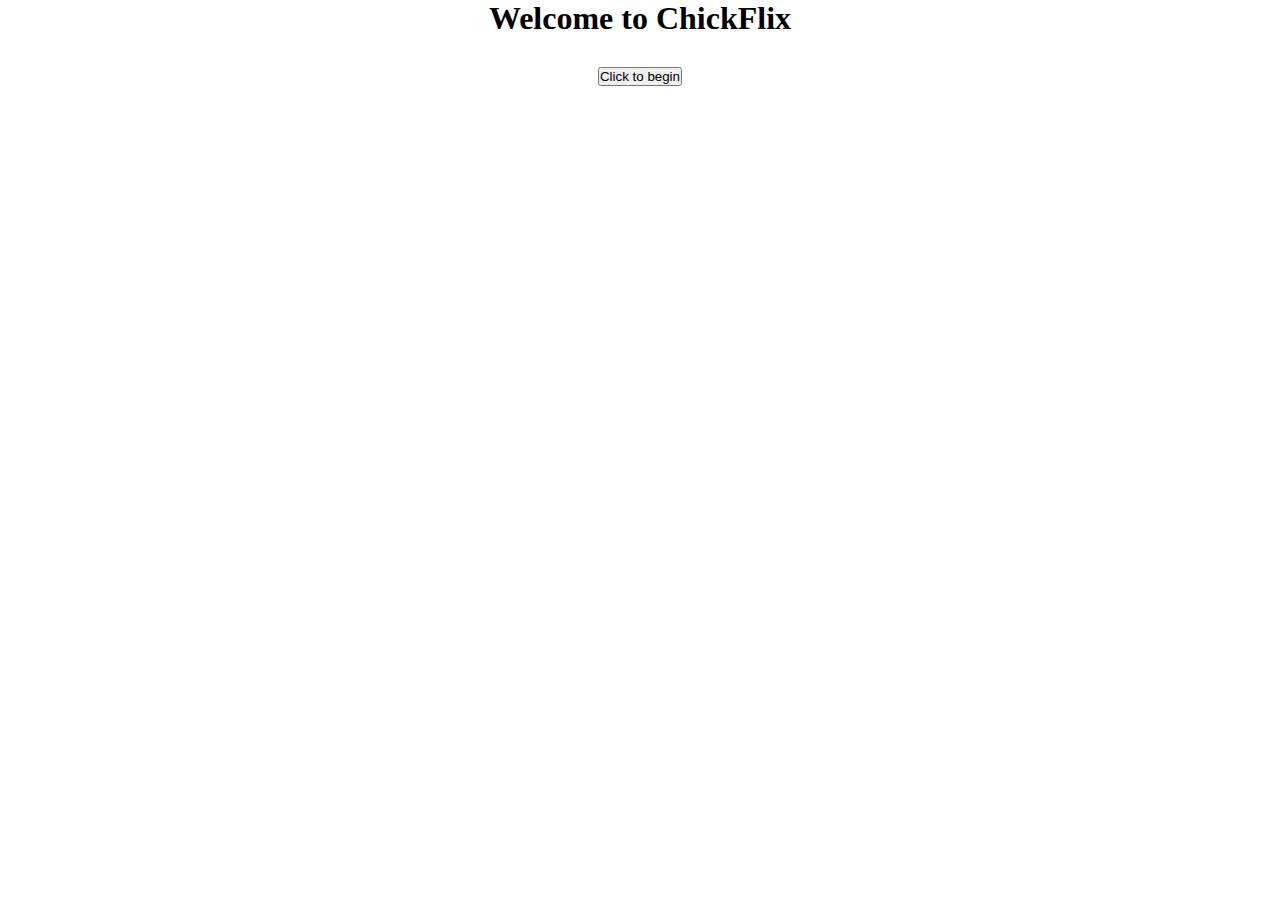
==== index.html @ 27c3ddf8 "made the cards flip on hover" ====
<!DOCTYPE html>
<html lang="en">

<head>
    <meta charset="UTF-8">
    <meta name="viewport" content="width=device-width, initial-scale=1.0">
    <meta http-equiv="X-UA-Compatible" content="ie=edge">
    <link rel="stylesheet" type="text/css" href="style.css">
    <title>ChicFlix</title>
</head>

<body>
    <div>
        <h1>Welcome to ChickFlix</h1>
        <button class="open-modal" onclick="openQuizSlide()">Click to begin</button>
    </div>
    <div id="Quiz-Modal-Slide" class="Quiz-Modal">
        <span class="close-modal" onclick="closeQuizSlide()">&times;</span>
        <div class="Quiz-content">
            <div class="Quiz box1">
                <div class="startQuizContainer">
                    <h2 class="startQuiz">Click to begin</h2>
                </div>
                <div class="flash-card front-card box1a"></div>
                <div class="flash-card back-card box1b"></div>
            </div>
            
            <button class="previous inactive">prev</button>
            <button class="next inactive">next</button>
        </div>
    </div>
    <script src="script.js"></script>
</body>

</html>
---- style.css ----
/* basic css that we want to affect the whole page and remove white space */
*{
    margin: 0;
    padding: 0;
    box-sizing: border-box;
    text-align: center;
    /* color: white; */
}

.open-modal{
    margin: 30px auto;
    display: block;
}

.Quiz-Modal{
    display: none;
    position: fixed;
    z-index: 1;
    padding: 10px 62px 0px 62px;
    left: 0;
    top: 0;
    width: 100%;
    height: 100%;
    overflow: auto;
    background-color: black;
}


/* this is the tag we would mess with for responsivity */
.Quiz-content{
    border: 2px solid white;
    margin: 30px auto;
    height: 65%;
    width: 75%;    
}

.Quiz{
    border: 2px solid white;
    margin: 20px auto;
    /* padding-top: 100px; */
    height: 85%;
    width: 80%;
    color: white;
    position: relative;
}

/* this is styling for the span that closes the whole modal  */
.close-modal {
    color: white;
    position: absolute;
    /* we need it to be very close to the top and the right */
    top: 10px;
    right: 25px;
    font-size: 35px;
    font-weight: bold;
}
  
.close-modal:hover,
.close-modal:focus {
    color: #999;
    cursor: pointer;
}

/* styling for the click to start on the flashcard */
.startQuiz{
    font-size: 67px;
}
.startQuiz:hover{
    font-size: 100px;
    color: yellow;
    text-decoration: underline;
}

/* styling for the button to get them inactive*/
.inactive {
    display: none;
}

/* trying to hover to flip the card based on the front and back of the card */

.flash-card{
    display: none;
    position: absolute;
    width: 100%;
    height: 100%;
    /* display: flex;
    justify-content: center;
    align-content: center; */
    overflow: hidden;
    backface-visibility: hidden;
    border-radius: 16px;
    border-width: 2px;
    border-style: outset; 
    transition: transform 500ms ease-in-out;
    color: white;
    text-align: center;
}


.Quiz:hover .front-card{
    transform: rotateY(-180deg);
}

.Quiz:hover .back-card{
    transform: rotateY(0);
}

.front-card{
    border-color: rgb(187, 221, 63);
    font-size: 35px;
    overflow: hidden;
}

.back-card{
    transform: rotateY(-180deg);
}
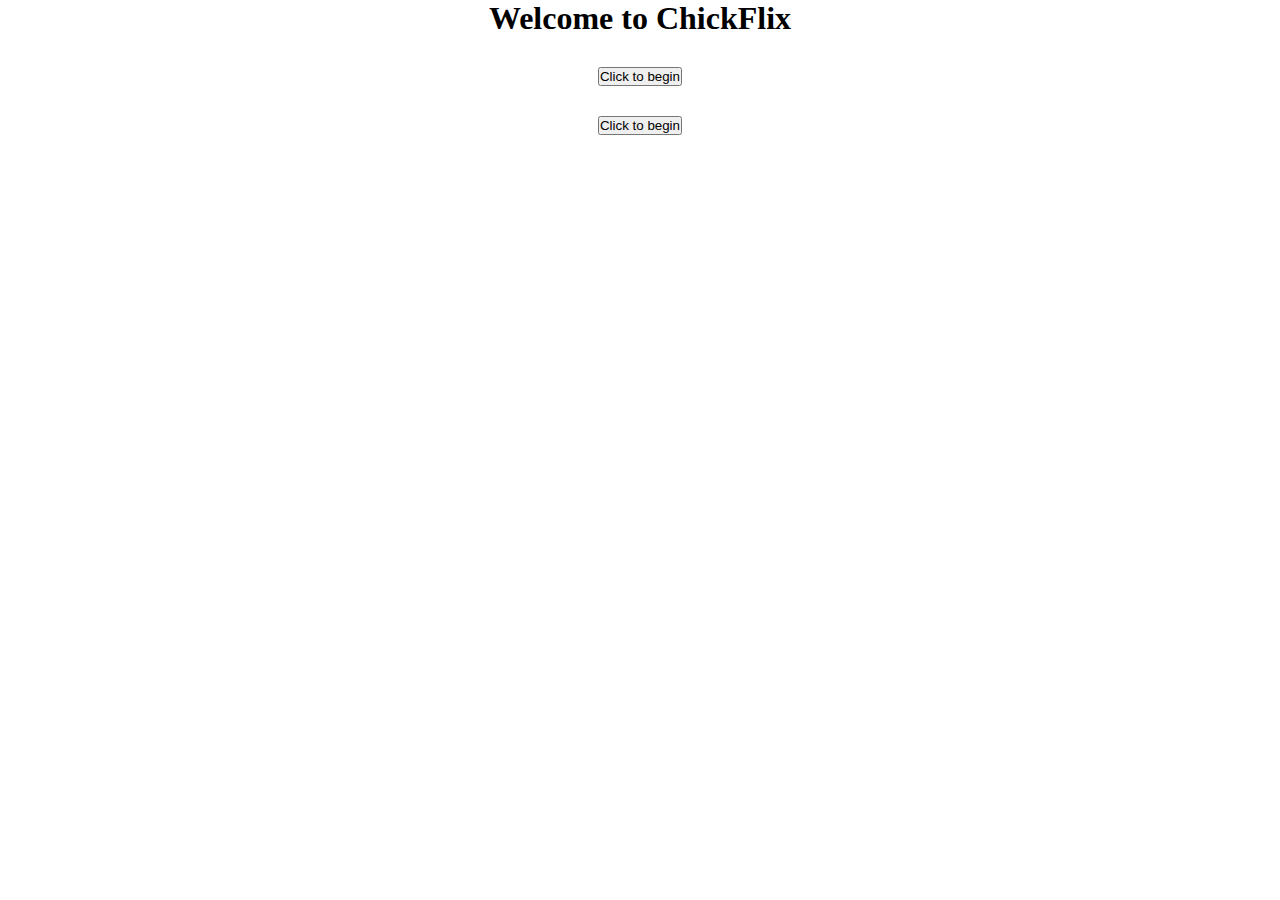
==== commit cea626bd: "rendered two decks of card successfully" ====
--- a/index.html
+++ b/index.html
@@ -12,7 +12,8 @@
 <body>
     <div>
         <h1>Welcome to ChickFlix</h1>
-        <button class="open-modal" onclick="openQuizSlide()">Click to begin</button>
+        <button class="open-modal" onclick="openQuizSlide();toSlide(1)">Click to begin</button>
+        <button class="open-modal" onclick="openQuizSlide();toSlide(2)">Click to begin</button>
     </div>
     <div id="Quiz-Modal-Slide" class="Quiz-Modal">
         <span class="close-modal" onclick="closeQuizSlide()">&times;</span>
@@ -24,7 +25,13 @@
                 <div class="flash-card front-card box1a"></div>
                 <div class="flash-card back-card box1b"></div>
             </div>
-            
+            <div class="Quiz box2">
+                <div class="startQuizContainer">
+                    <h2 class="startQuiz2">Click to begin</h2>
+                </div>
+                <div class="flash-card front-card box2a"></div>
+                <div class="flash-card back-card box2b"></div>
+            </div>
             <button class="previous inactive">prev</button>
             <button class="next inactive">next</button>
         </div>
--- a/style.css
+++ b/style.css
@@ -35,6 +35,7 @@
 }
 
 .Quiz{
+    display: none;
     border: 2px solid white;
     margin: 20px auto;
     /* padding-top: 100px; */
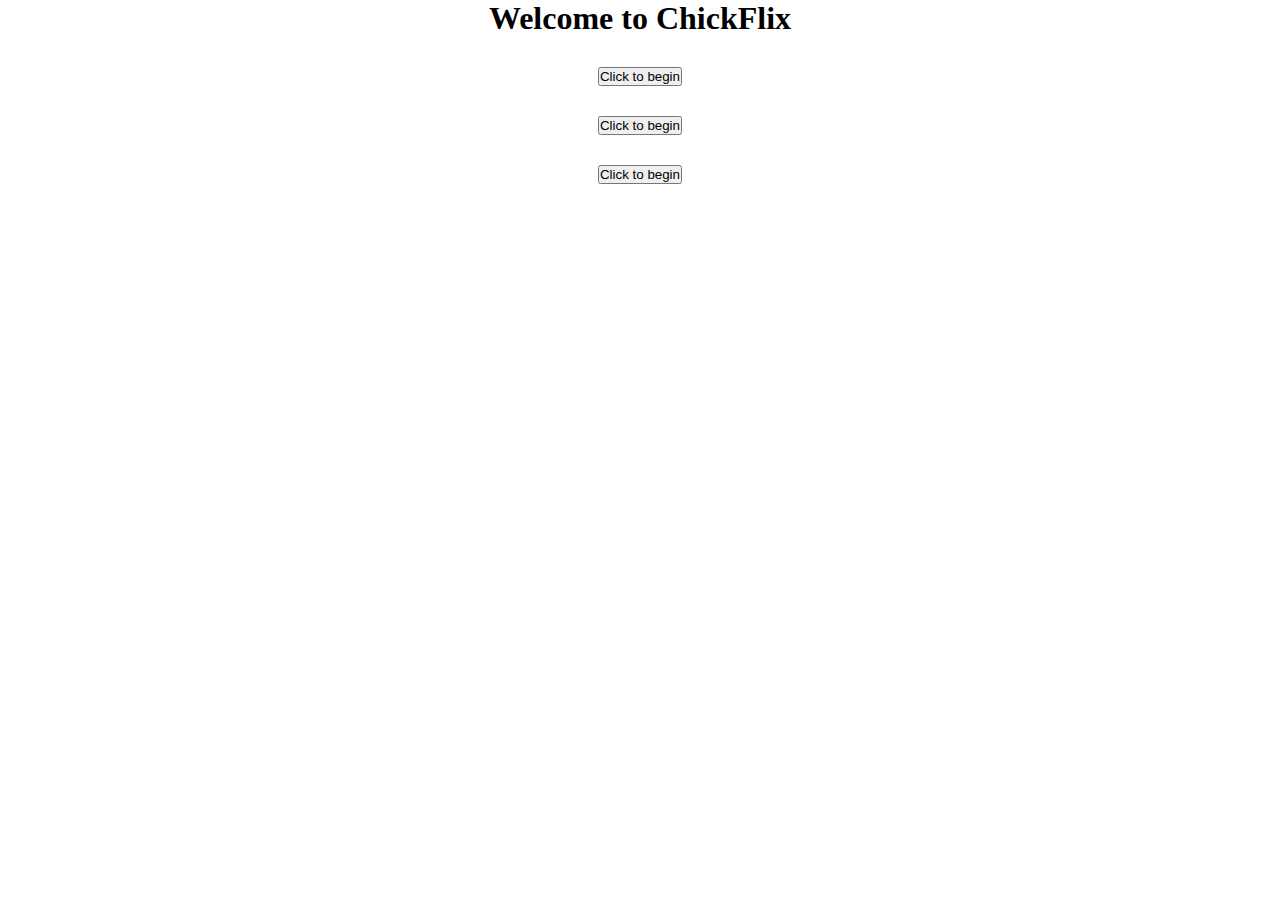
==== commit d788f2b1: "made data for the flashcards" ====
--- a/index.html
+++ b/index.html
@@ -14,6 +14,7 @@
         <h1>Welcome to ChickFlix</h1>
         <button class="open-modal" onclick="openQuizSlide();toSlide(1)">Click to begin</button>
         <button class="open-modal" onclick="openQuizSlide();toSlide(2)">Click to begin</button>
+        <button class="open-modal" onclick="openQuizSlide();toSlide(3)">Click to begin</button>
     </div>
     <div id="Quiz-Modal-Slide" class="Quiz-Modal">
         <span class="close-modal" onclick="closeQuizSlide()">&times;</span>
@@ -32,6 +33,13 @@
                 <div class="flash-card front-card box2a"></div>
                 <div class="flash-card back-card box2b"></div>
             </div>
+            <div class="Quiz box3">
+                <div class="startQuizContainer">
+                    <h2 class="startQuiz3">Click to begin</h2>
+                </div>
+                <div class="flash-card front-card box3a"></div>
+                <div class="flash-card back-card box3b"></div>
+            </div>
             <button class="previous inactive">prev</button>
             <button class="next inactive">next</button>
         </div>
--- a/style.css
+++ b/style.css
@@ -63,11 +63,10 @@
 }
 
 /* styling for the click to start on the flashcard */
-.startQuiz{
+.startQuizContainer{
     font-size: 67px;
 }
-.startQuiz:hover{
-    font-size: 100px;
+.startQuizContainer:hover{
     color: yellow;
     text-decoration: underline;
 }
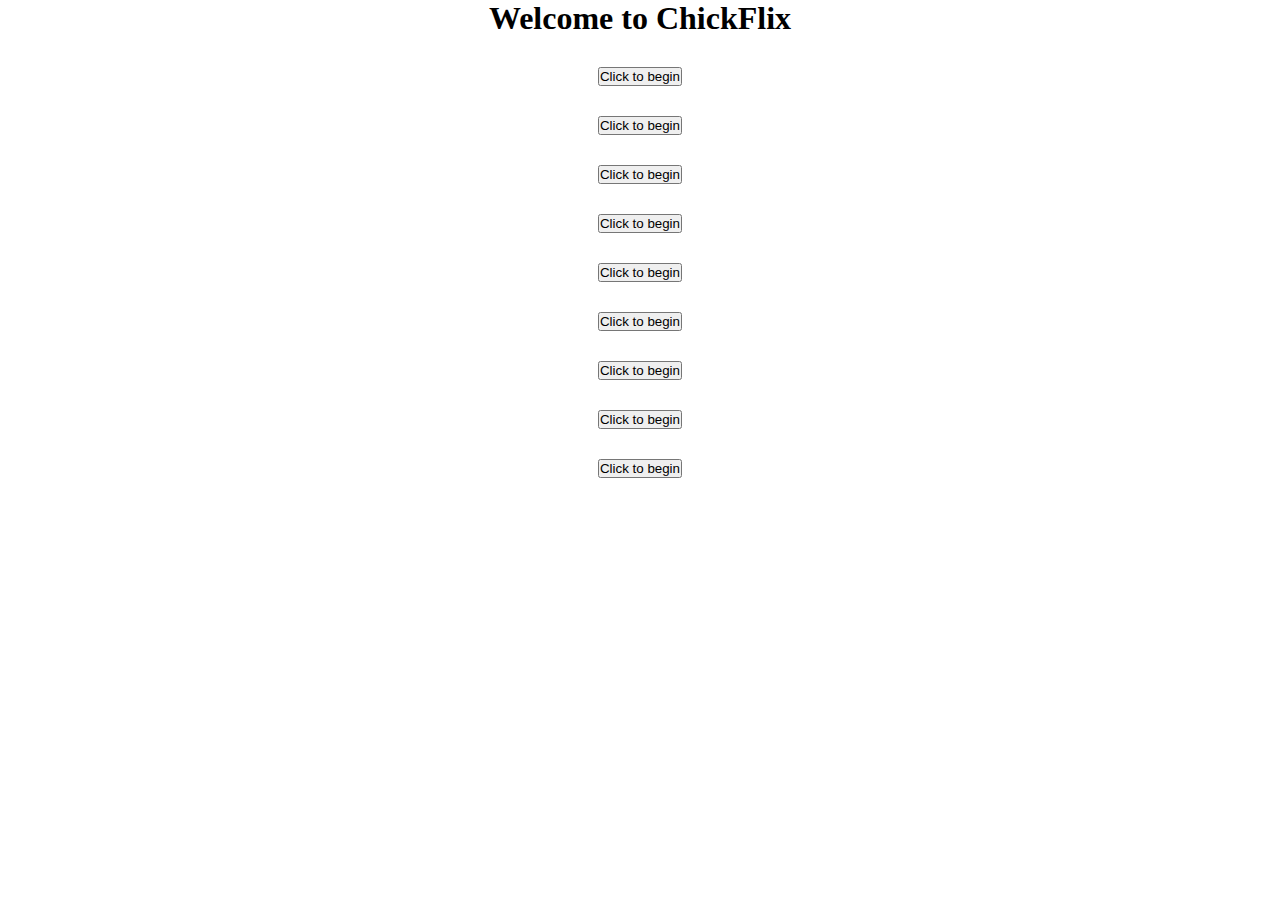
==== commit b8a90ff7: "made button with event listeners assciated with the flashcards" ====
--- a/index.html
+++ b/index.html
@@ -15,6 +15,12 @@
         <button class="open-modal" onclick="openQuizSlide();toSlide(1)">Click to begin</button>
         <button class="open-modal" onclick="openQuizSlide();toSlide(2)">Click to begin</button>
         <button class="open-modal" onclick="openQuizSlide();toSlide(3)">Click to begin</button>
+        <button class="open-modal" onclick="openQuizSlide();toSlide(4)">Click to begin</button>
+        <button class="open-modal" onclick="openQuizSlide();toSlide(5)">Click to begin</button>
+        <button class="open-modal" onclick="openQuizSlide();toSlide(6)">Click to begin</button>
+        <button class="open-modal" onclick="openQuizSlide();toSlide(7)">Click to begin</button>
+        <button class="open-modal" onclick="openQuizSlide();toSlide(8)">Click to begin</button>
+        <button class="open-modal" onclick="openQuizSlide();toSlide(9)">Click to begin</button>
     </div>
     <div id="Quiz-Modal-Slide" class="Quiz-Modal">
         <span class="close-modal" onclick="closeQuizSlide()">&times;</span>
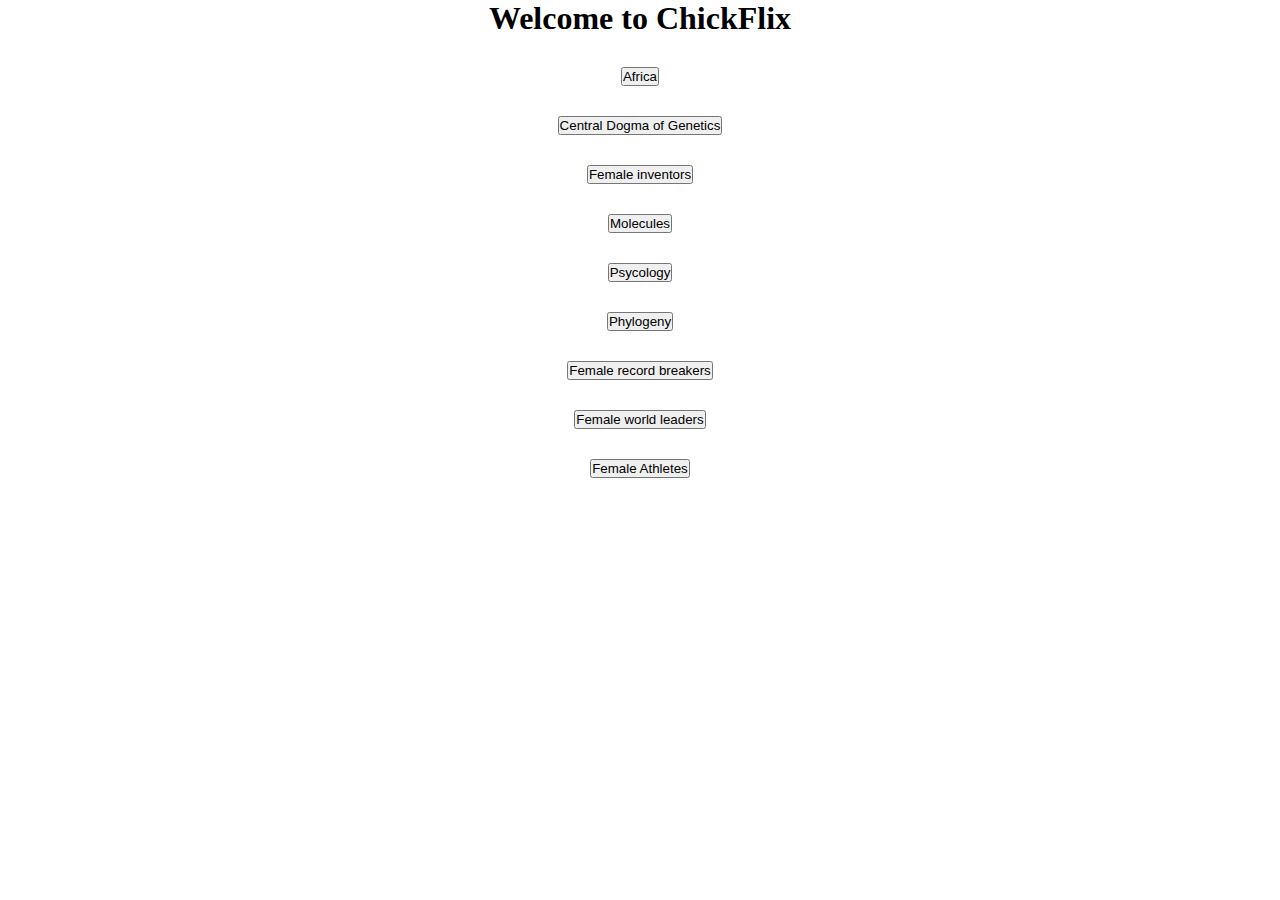
==== commit baef71bb: "created the quiz decks for the data associated with it" ====
--- a/index.html
+++ b/index.html
@@ -12,15 +12,15 @@
 <body>
     <div>
         <h1>Welcome to ChickFlix</h1>
-        <button class="open-modal" onclick="openQuizSlide();toSlide(1)">Click to begin</button>
-        <button class="open-modal" onclick="openQuizSlide();toSlide(2)">Click to begin</button>
-        <button class="open-modal" onclick="openQuizSlide();toSlide(3)">Click to begin</button>
-        <button class="open-modal" onclick="openQuizSlide();toSlide(4)">Click to begin</button>
-        <button class="open-modal" onclick="openQuizSlide();toSlide(5)">Click to begin</button>
-        <button class="open-modal" onclick="openQuizSlide();toSlide(6)">Click to begin</button>
-        <button class="open-modal" onclick="openQuizSlide();toSlide(7)">Click to begin</button>
-        <button class="open-modal" onclick="openQuizSlide();toSlide(8)">Click to begin</button>
-        <button class="open-modal" onclick="openQuizSlide();toSlide(9)">Click to begin</button>
+        <button class="open-modal" onclick="openQuizSlide();toSlide(1)">Africa</button>
+        <button class="open-modal" onclick="openQuizSlide();toSlide(2)">Central Dogma of Genetics</button>
+        <button class="open-modal" onclick="openQuizSlide();toSlide(3)"> Female inventors</button>
+        <button class="open-modal" onclick="openQuizSlide();toSlide(4)">Molecules</button>
+        <button class="open-modal" onclick="openQuizSlide();toSlide(5)">Psycology</button>
+        <button class="open-modal" onclick="openQuizSlide();toSlide(6)">Phylogeny</button>
+        <button class="open-modal" onclick="openQuizSlide();toSlide(7)">Female record breakers</button>
+        <button class="open-modal" onclick="openQuizSlide();toSlide(8)">Female world leaders</button>
+        <button class="open-modal" onclick="openQuizSlide();toSlide(9)">Female Athletes</button>
     </div>
     <div id="Quiz-Modal-Slide" class="Quiz-Modal">
         <span class="close-modal" onclick="closeQuizSlide()">&times;</span>
@@ -46,6 +46,48 @@
                 <div class="flash-card front-card box3a"></div>
                 <div class="flash-card back-card box3b"></div>
             </div>
+            <div class="Quiz box4">
+                <div class="startQuizContainer">
+                    <h2 class="startQuiz4">Click to begin</h2>
+                </div>
+                <div class="flash-card front-card box4a"></div>
+                <div class="flash-card back-card box4b"></div>
+            </div>
+            <div class="Quiz box5">
+                <div class="startQuizContainer">
+                    <h2 class="startQuiz5">Click to begin</h2>
+                </div>
+                <div class="flash-card front-card box5a"></div>
+                <div class="flash-card back-card box5b"></div>
+            </div>
+            <div class="Quiz box6">
+                <div class="startQuizContainer">
+                    <h2 class="startQuiz6">Click to begin</h2>
+                </div>
+                <div class="flash-card front-card box6a"></div>
+                <div class="flash-card back-card box6b"></div>
+            </div>
+            <div class="Quiz box7">
+                <div class="startQuizContainer">
+                    <h2 class="startQuiz7">Click to begin</h2>
+                </div>
+                <div class="flash-card front-card box7a"></div>
+                <div class="flash-card back-card box7b"></div>
+            </div>
+            <div class="Quiz box8">
+                <div class="startQuizContainer">
+                    <h2 class="startQuiz8">Click to begin</h2>
+                </div>
+                <div class="flash-card front-card box8a"></div>
+                <div class="flash-card back-card box8b"></div>
+            </div>
+            <div class="Quiz box9">
+                <div class="startQuizContainer">
+                    <h2 class="startQuiz9">Click to begin</h2>
+                </div>
+                <div class="flash-card front-card box9a"></div>
+                <div class="flash-card back-card box9b"></div>
+            </div>
             <button class="previous inactive">prev</button>
             <button class="next inactive">next</button>
         </div>
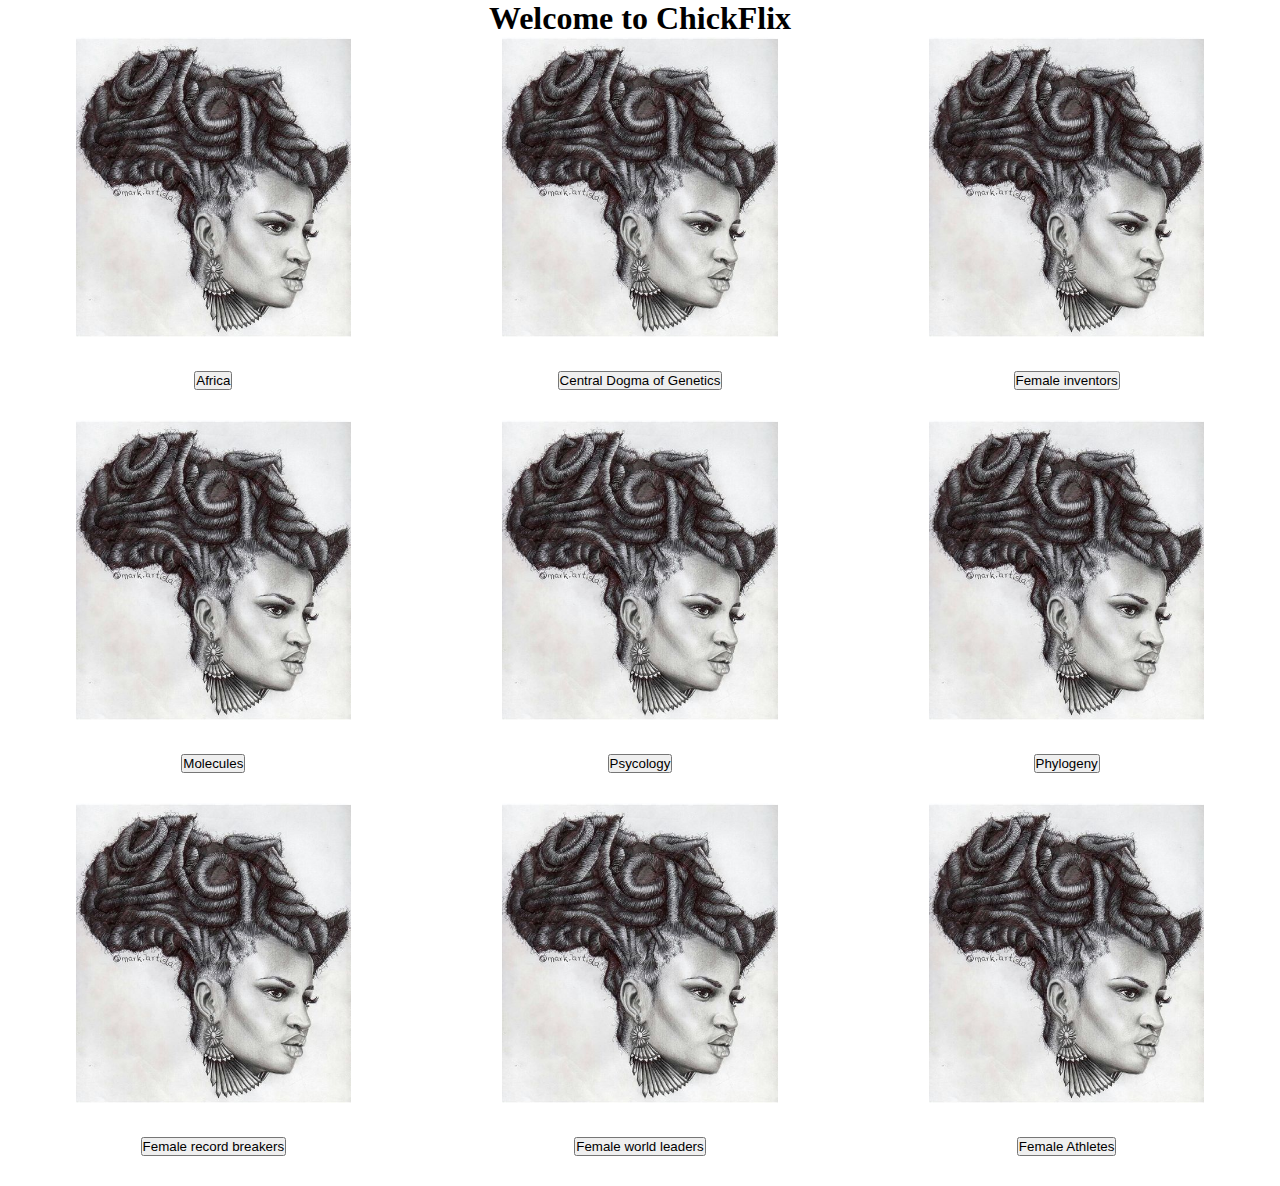
==== commit 35d31a2f: "added media queries for responsiveness" ====
--- a/index.html
+++ b/index.html
@@ -10,25 +10,66 @@
 </head>
 
 <body>
-    <div>
-        <h1>Welcome to ChickFlix</h1>
-        <button class="open-modal" onclick="openQuizSlide();toSlide(1)">Africa</button>
-        <button class="open-modal" onclick="openQuizSlide();toSlide(2)">Central Dogma of Genetics</button>
-        <button class="open-modal" onclick="openQuizSlide();toSlide(3)"> Female inventors</button>
-        <button class="open-modal" onclick="openQuizSlide();toSlide(4)">Molecules</button>
-        <button class="open-modal" onclick="openQuizSlide();toSlide(5)">Psycology</button>
-        <button class="open-modal" onclick="openQuizSlide();toSlide(6)">Phylogeny</button>
-        <button class="open-modal" onclick="openQuizSlide();toSlide(7)">Female record breakers</button>
-        <button class="open-modal" onclick="openQuizSlide();toSlide(8)">Female world leaders</button>
-        <button class="open-modal" onclick="openQuizSlide();toSlide(9)">Female Athletes</button>
+    <h1>Welcome to ChickFlix</h1>
+
+    <div class="flashCard__buttons">
+        <!-- buttons to open the slide, we eventually want make images with these buttons underneth them -->
+        <div class="flashCard__buttonsImg">
+            <img src="./images/mama-africa.jpg" height="300" width="275.58">
+            <button class="open-modal" onclick="openQuizSlide();toSlide(1)">Africa</button>
+        </div>
+        <div class="flashCard__buttonsImg">
+            <img src="./images/mama-africa.jpg" height="300">
+            <button class="open-modal" onclick="openQuizSlide();toSlide(2)">Central Dogma of Genetics</button>
+        </div>
+        <div class="flashCard__buttonsImg">
+            <img src="./images/mama-africa.jpg" height="300">
+            <button class="open-modal" onclick="openQuizSlide();toSlide(3)"> Female inventors</button>
+        </div>
+        <div class="flashCard__buttonsImg">
+            <img src="./images/mama-africa.jpg" height="300">
+            <button class="open-modal" onclick="openQuizSlide();toSlide(4)">Molecules</button> 
+        </div>
+        <div class="flashCard__buttonsImg">
+            <img src="./images/mama-africa.jpg" height="300">
+            <button class="open-modal" onclick="openQuizSlide();toSlide(5)">Psycology</button>
+        </div>
+        <div class="flashCard__buttonsImg">
+            <img src="./images/mama-africa.jpg" height="300">
+            <button class="open-modal" onclick="openQuizSlide();toSlide(6)">Phylogeny</button> 
+        </div>
+        <div class="flashCard__buttonsImg">
+            <img src="./images/mama-africa.jpg" height="300">
+            <button class="open-modal" onclick="openQuizSlide();toSlide(7)">Female record breakers</button> 
+        </div>
+        <div class="flashCard__buttonsImg">
+            <img src="./images/mama-africa.jpg" height="300">
+            <button class="open-modal" onclick="openQuizSlide();toSlide(8)">Female world leaders</button> 
+        </div>
+        <div class="flashCard__buttonsImg">
+            <img src="./images/mama-africa.jpg" height="300">
+            <button class="open-modal" onclick="openQuizSlide();toSlide(9)">Female Athletes</button> 
+        </div>
     </div>
+
+    <!-- div containing the slide -->
     <div id="Quiz-Modal-Slide" class="Quiz-Modal">
+
+        <!-- the close (x) button -->
         <span class="close-modal" onclick="closeQuizSlide()">&times;</span>
+
+        <!-- class="Quiz-content": group of flash cards -->
         <div class="Quiz-content">
+
+            <!--class="Quiz box1": individual flash card deck  -->
             <div class="Quiz box1">
+
+                <!-- class="startQuizContainer": click to start button -->
                 <div class="startQuizContainer">
                     <h2 class="startQuiz">Click to begin</h2>
                 </div>
+
+                <!--class="flash-card front-card box1a": working to reduce the number of classes b/c they can become confusing  -->
                 <div class="flash-card front-card box1a"></div>
                 <div class="flash-card back-card box1b"></div>
             </div>
--- a/style.css
+++ b/style.css
@@ -4,14 +4,27 @@
     padding: 0;
     box-sizing: border-box;
     text-align: center;
-    /* color: white; */
 }
 
+body{
+    margin: 0 auto;
+}
+
+/* rendering the buttons flex */
+.flashCard__buttons{
+    display: grid;
+    grid-template-columns: repeat(3, 1fr);
+    grid-template-rows: auto;
+    column-gap: 0rem;
+}
+
+/* styling for the buttons */
 .open-modal{
     margin: 30px auto;
     display: block;
 }
 
+/* styling for the modal */
 .Quiz-Modal{
     display: none;
     position: fixed;
@@ -26,19 +39,25 @@
 }
 
 
-/* this is the tag we would mess with for responsivity */
+/* 
+this is the tag we would mess with for responsivity 
+contains styling for the group of flash cards
+*/
 .Quiz-content{
     border: 2px solid white;
     margin: 30px auto;
+    margin-top: 11rem;
+    /* padding: 10rem; */
     height: 65%;
     width: 75%;    
 }
 
+/* styling for the actual flash card  */
 .Quiz{
     display: none;
     border: 2px solid white;
     margin: 20px auto;
-    /* padding-top: 100px; */
+    margin-top: 2rem;
     height: 85%;
     width: 80%;
     color: white;
@@ -83,9 +102,7 @@
     position: absolute;
     width: 100%;
     height: 100%;
-    /* display: flex;
-    justify-content: center;
-    align-content: center; */
+    padding: 8.5rem;
     overflow: hidden;
     backface-visibility: hidden;
     border-radius: 16px;
@@ -107,10 +124,70 @@
 
 .front-card{
     border-color: rgb(187, 221, 63);
-    font-size: 35px;
+    font-size: 45px;
     overflow: hidden;
 }
 
 .back-card{
     transform: rotateY(-180deg);
 }
+
+/* media queries */
+
+/* ipad pro */
+@media only screen and (max-width: 1024px){
+    body{
+        padding: 2rem;
+        width: 100%;
+    }
+}
+
+/* large devices and ipad */
+@media only screen and (max-width: 992px), (max-width: 768px){
+    .flashCard__buttons{
+        grid-template-columns: repeat(2, 1fr);
+    }
+    .flash-card{
+        width: 100%;
+        height: 100%;
+        padding: 3rem;
+        padding-top: 5rem;
+        border-width: 1px;
+    }
+}
+
+/* small devices */
+@media only screen and (max-width: 576px){
+    
+}
+
+/* extra small devices like iphones */
+@media only screen and (max-width: 375px), (max-width: 414px), (max-width: 576px){
+    .flashCard__buttons{
+        grid-template-columns: repeat(1, 1fr);
+    }
+    .Quiz-Modal{
+        padding: 10px 22px 0px 22px;
+    }
+    .Quiz-content{
+        width: 100%;
+        height: 75%;
+        margin-top: 7rem;
+    }
+    .Quiz{
+        margin: 20px auto;
+        margin-top: 2rem;
+    }
+    .flash-card{
+        width: 100%;
+        height: 100%;
+        padding: 3rem;
+        padding-top: 6rem;
+        border-width: 1px;
+    }
+    .back-card{
+        padding-top: 10rem;
+    }   
+}
+
+
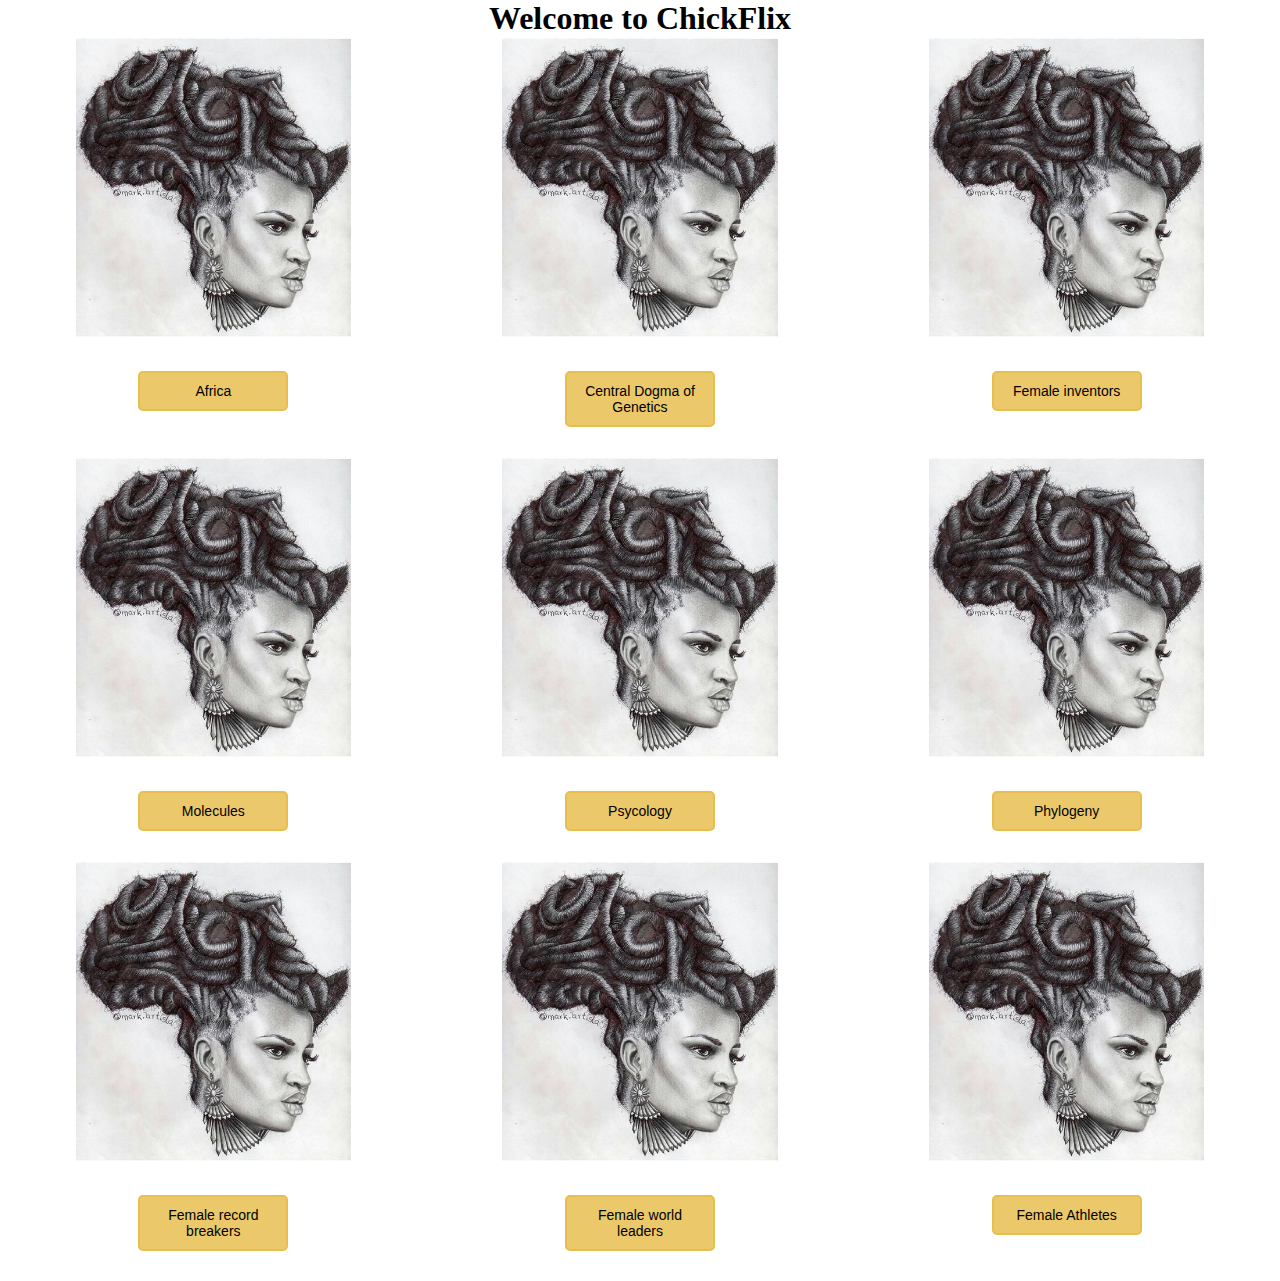
==== commit 583b3abd: "trying to figure out the smallest screen size" ====
--- a/index.html
+++ b/index.html
@@ -129,8 +129,10 @@
                 <div class="flash-card front-card box9a"></div>
                 <div class="flash-card back-card box9b"></div>
             </div>
-            <button class="previous inactive">prev</button>
+            <div>
+                <button class="previous inactive">previous</button>
             <button class="next inactive">next</button>
+            </div>
         </div>
     </div>
     <script src="script.js"></script>
--- a/style.css
+++ b/style.css
@@ -8,6 +8,8 @@
 
 body{
     margin: 0 auto;
+    width: 100%;
+    width: 100vw;
 }
 
 /* rendering the buttons flex */
@@ -93,6 +95,16 @@
 /* styling for the button to get them inactive*/
 .inactive {
     display: none;
+}
+
+/* general button style */
+button{
+    padding: 10px;
+    width: 150px;
+    border-radius: 5px;
+    border: 2px solid rgb(232, 190, 79);
+    font-size: 14px;
+    background-color: rgb(235, 200, 106);
 }
 
 /* trying to hover to flip the card based on the front and back of the card */
@@ -156,13 +168,8 @@
     }
 }
 
-/* small devices */
-@media only screen and (max-width: 576px){
-    
-}
-
 /* extra small devices like iphones */
-@media only screen and (max-width: 375px), (max-width: 414px), (max-width: 576px){
+@media only screen and (min-device-width : 320px) and (max-device-width : 560px){
     .flashCard__buttons{
         grid-template-columns: repeat(1, 1fr);
     }
@@ -181,13 +188,31 @@
     .flash-card{
         width: 100%;
         height: 100%;
-        padding: 3rem;
-        padding-top: 6rem;
+        padding: 6rem 4rem 4rem 4rem;
         border-width: 1px;
     }
     .back-card{
         padding-top: 10rem;
-    }   
-}
-
-
+    }  
+    .front-card{
+        font-size: 36px;
+    } 
+    button{
+        
+        width: 75px;
+        padding: 6px;
+        font-size: 12px;
+    }
+}
+
+/* small devices */
+@media only screen and (max-width: 320px){
+    .front-card{
+        font-size: 30px;
+        padding-left: 0.5rem;
+    }
+    .startQuizContainer{
+        font-size: 35px;
+    } 
+}
+
